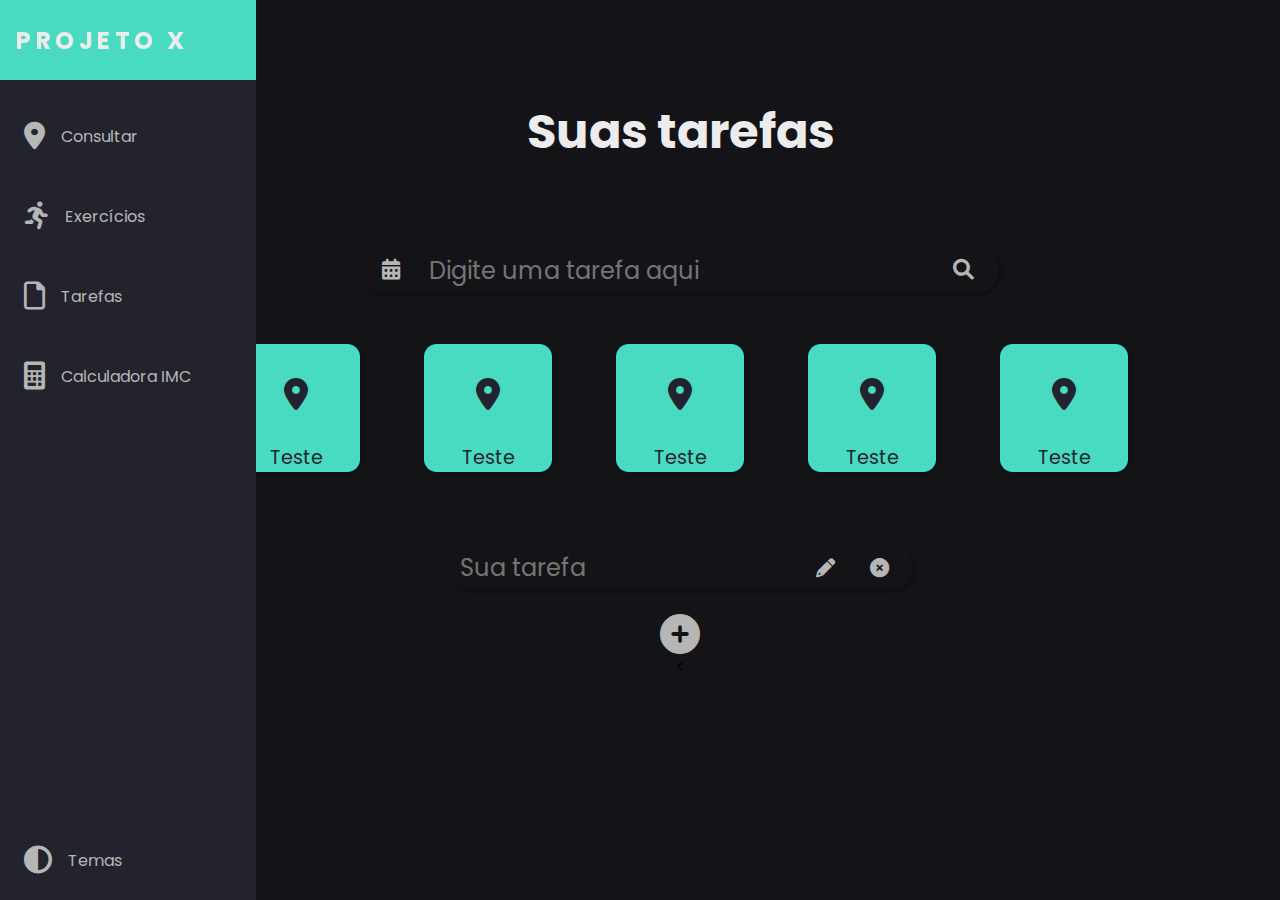
==== index.html @ 0f04f15b "integracao do calendario" ====
<head>
  <meta name="viewport" content="width=device-width, initial-scale=1.0" />
  <title>Tentativa</title>
  <script defer src="js/script.js"></script>
  <link rel="stylesheet" href="css/style.css" />
  <link href="https://fonts.googleapis.com/css?family=Open+Sans:300,400,700&display=swap" rel="stylesheet" />
  <link rel="stylesheet" href="https://cdnjs.cloudflare.com/ajax/libs/font-awesome/6.0.0-beta3/css/all.min.css">
</head>

<body>
  <nav class="navbar">
    <ul class="navbar-nav">
      <li class="logo">
        <a href="#" class="nav-link">
          <span class="link-text logo-text">Projeto X</span>

        </a>
      </li>

      <li class="nav-item">
        <a href="#" class="nav-link">
          <i class="fa-solid fa-location-dot"></i>
          <span class="link-text">Consultar</span>
        </a>
      </li>

      <li class="nav-item">
        <a href="#" class="nav-link">
          <i class="fa-solid fa-person-running"></i>
          <span class="link-text">Exercícios</span>
        </a>
      </li>

      <li class="nav-item">
        <a href="#" class="nav-link">
          <i class="fa-regular fa-file"></i>
          <span class="link-text">Tarefas</span>
        </a>
      </li>

      <li class="nav-item">
        <a href="#" class="nav-link">
          <i class="fa-solid fa-calculator"></i>
          <span class="link-text">Calculadora IMC</span>
        </a>
      </li>

      <li class="nav-item" id="themeButton">
        <a href="#" class="nav-link">
          <i class="fa-solid fa-circle-half-stroke"></i>
          <span class="link-text">Temas</span>
        </a>
      </li>
    </ul>
  </nav>


  <main id="container">
    <h1>Suas tarefas</h1>


    <div id="selection">
      <div class="input-box">
        <div class="input-field">
          <i class="fa-solid fa-calendar-days open-modal-button"></i> <!-- Movido o ícone de calendário aqui -->
          <input type="text" id="search" step="0.01" name="search" autocomplete="off" plarequired
            placeholder="Digite uma tarefa aqui">
          <span></span>
          <i class="fa-solid fa-magnifying-glass"></i>
        </div>

        <div id="fade" class="hide"></div>
        <div id="modal" class="hide">
          <div class="modal-header">
            <h2 style="color: #49DBC1">Calendário</h2>
            <i class="fa-solid fa-circle-xmark"></i>
          </div>
          <div class="modal-body">
            <p>
              Lorem ipsum dolor sit amet consectetur, adipisicing elit. Hic, quam?
              Quas accusantium id cupiditate iste veritatis repudiandae odio dolore
              voluptas. Eum, deserunt quod. Sit similique laudantium assumenda
              repellat vel necessitatibus.
            </p>
            <p>
              Lorem, ipsum dolor sit amet consectetur adipisicing elit. Eius alias
              voluptate doloremque, totam inventore autem quis non error! Earum
              ullam fuga, officiis voluptates pariatur unde et adipisci ducimus non
              obcaecati.
            </p>
          </div>
        </div>
      </div>
    </div>
    
    <div id="buttons">
      <div class="button">
        <i class="fa-solid fa-location-dot"></i>
        <label for="button-label">Teste</label>
      </div>
      <div class="button">
        <i class="fa-solid fa-location-dot"></i>
        <label for="button-label">Teste</label>
      </div>
      <div class="button">
        <i class="fa-solid fa-location-dot"></i>
        <label for="button-label">Teste</label>
      </div>
      <div class="button">
        <i class="fa-solid fa-location-dot"></i>
        <label for="button-label">Teste</label>
      </div>
      <div class="button">
        <i class="fa-solid fa-location-dot"></i>
        <label for="button-label">Teste</label>
      </div>
    </div>



    </div>

    

    <div id="task-space">
      <div class="input-task">
          <input type="text" id="task" step="0.01" name="task" readonly
            placeholder="Sua tarefa">
          <span></span>
          <i class="fa-solid fa-pencil"></i>
          <i class="fa-solid fa-circle-xmark"></i>
      </div>

    
      <i class="fa-solid fa-circle-plus" id="openNewModalButton"></i>
    
      <<div id="new-fade" class="hide"></div>
      <div id="new-modal" class="hide">
        <div class="modal-header">
          <h2 style="color: #49DBC1">Novo Modal</h2>
          <i class="fa-solid fa-circle-xmark"></i>
        </div>
        <div class="modal-body">
          <!-- Conteúdo do novo modal aqui -->
        </div>
      </div>

    </div>

    <div id="task-block">

    </div>
  </main>
  <script src="script/script.js"></script>
</body>
---- css/style.css ----
/* Configurações iniciais */
 @import url('https://fonts.googleapis.com/css2?family=Montserrat:wght@100&family=Poppins:ital,wght@0,100;0,200;0,300;0,400;0,500;0,600;0,700;0,800;1,100;1,200;1,300;1,400;1,500;1,600;1,700;1,800&display=swap');
 :root {
   font-size: 16px;
   --text-primary: #b6b6b6;
   --text-secondary: #ececec;
   --bg-primary: #23232e;
   --bg-secondary: #141418;
   --bg-third: var(#000000);

   --transition-speed: 600ms;
 }

 * {
   font-family: 'Poppins';
   margin: 0;
   padding: 0;
   box-sizing: border-box;

 }

 body {
   color: black;
   background-color: white;
   margin: 0;
   padding: 0;
   display: flex;
   width: 100%;
   height: 100vh;
   background-color: var(--bg-secondary);
 }

 body::-webkit-scrollbar {
   width: 0.25rem;
 }

 body::-webkit-scrollbar-track {
   background: #1e1e24;
 }

 body::-webkit-scrollbar-thumb {
   background: var(--special);
 }

 main {
   margin-left: 5rem;
   padding: 1rem;
   flex-grow: 1;
   display: flex;
   flex-direction: column;
   justify-content: flex-start;
   align-items: center;
 }

/* Código da NavBar */
 .navbar {
   position: fixed;
   background-color: var(--bg-primary);
   transition: width 600ms ease;
   overflow: scroll;


 }

 .navbar-nav {
   list-style: none;
   padding: 0;
   margin: 0;
   display: flex;
   flex-direction: column;
   align-items: center;
   height: 100%;
   
 }

 .nav-item {
   width: 100%;
 }

 .nav-item:last-child {
   margin-top: auto;
 }

 .nav-link {
   display: flex;
   align-items: center;
   height: 5rem;
   color: var(--text-primary);
   text-decoration: none;
   background-color: var(--bg-primary);
   transition: var(--transition-speed);
 }

 .nav-link:hover {
   filter: grayscale(0%);
   background: var(--special);
   color: var(--text-secondary);
 }

 .link-text {
   display: none;
   margin-left: 1rem;
 }

 .navbar::-webkit-scrollbar {
   display: none;
 }

 .nav-link i {
   font-size: 175%;
   margin-left: 1.5rem;
 }



 .fa-primary,
 .fa-secondary {
   transition: var(--transition-speed);
 }

 .logo {
  font-weight: bold;
  text-transform: uppercase;
  margin-bottom: 1rem;
  text-align: center;
  color: var(--text-secondary);
  background: var(--bg-secondary);
  font-size: 1.5rem;
  letter-spacing: 0.3ch;
  width: 100%;
}

.logo-text {
  display: inline;
  position: absolute;
  left: -999px;
  transition: var(--transition-speed);
}

 /* Conteúdo da página */

 #container {
   display: flex;
   flex-direction: column;
   min-height: 100vh;
   /* Alterado para min-height para garantir que a altura da viewport seja coberta */

 }


 #container h1 {
   font-size: 3rem;
   margin-top: 5rem;
   margin-bottom: 5rem;
   vertical-align: super;
   text-align: center;
   justify-content: center;
   color: var(--text-secondary);

 }


 #buttons {
   display: flex;
   justify-content: center;
   /* Horizontally center the buttons */
   align-items: center;
 }

 .button {
   background-color: var(--special);
   width: 8rem;
   height: 8rem;
   margin: 2rem;
   display: flex;
   flex-direction: column;
   justify-content: center;
   align-items: center;
   border-radius: 10%;
   font-size: 2rem;
   border: 2px solid var(--text-tertiary);
   box-shadow: 2px 2px 5px rgba(0, 0, 0, 0.2);

 }

 .button:hover {
   background-color: #3aaa96;
   transition: 0.3s;
 }

 /* Botões de seleção */

 .button i {
   color: var(--bg-primary);
   /* position: fixed; */
   margin: auto;

 }

 .button label {
   color: var(--bg-primary);
   font-size: 1.2rem;
   font-family: 'poppins';
  

 }

 /* Barra de pesquisa */
 #selection {
   display: flex;
   justify-content: center;

 }

 #open-modal {
   background-color: #007bff;
 }


 #fade {
   position: fixed;
   top: 0;
   left: 0;
   width: 100%;
   height: 100%;
   background-color: rgba(0, 0, 0, 0.6);
   z-index: 5;
 }

 #modal {
   position: fixed;
   left: 50%;
   top: 50%;
   transform: translate(-50%, -50%);
   width: 500px;
   max-width: 90%;
   background-color: var(--bg-primary);
   padding: 1.2rem;
   border-radius: 0.5rem;
   z-index: 10;
 }

 #fade,
 #modal {
   transition: 0.5s;
   opacity: 1;
   pointer-events: all;
 }

 .modal-header{
   display: flex;
   justify-content: space-between;
   align-items: center;
   border-bottom: 1px solid var(--text-primary);
   margin-bottom: 1rem;
   padding-bottom: 1rem;
 }

 .modal-header i{
  font-size: 1.5rem;
  color: var(--text-primary);
 }

 .modal-header i:hover{
  color: var(--special);
 }

 .modal-body p {
   margin-bottom: 1rem;
   color: var(--text-primary);
 }

 #modal.hide,
 #fade.hide {
   opacity: 0;
   pointer-events: none;
 }

 #modal.hide {
   top: 0;
 }


 #open-modal {
   background-color: #007bff;
 }


 #fade {
   position: fixed;
   top: 0;
   left: 0;
   width: 100%;
   height: 100%;
   background-color: rgba(0, 0, 0, 0.6);
   z-index: 5;
 }

 #modal {
   position: fixed;
   left: 50%;
   top: 50%;
   transform: translate(-50%, -50%);
   width: 500px;
   max-width: 90%;
   background-color: var(--bg-primary);
   padding: 1.2rem;
   border-radius: 0.5rem;
   z-index: 10;
 }

 #fade,
 #modal {
   transition: 0.5s;
   opacity: 1;
   pointer-events: all;
 }

 .modal-header{
   display: flex;
   justify-content: space-between;
   align-items: center;
   border-bottom: 1px solid var(--text-primary);
   margin-bottom: 1rem;
   padding-bottom: 1rem;
 }

 .modal-header i{
  font-size: 1.5rem;
  color: var(--text-primary);
 }

 .modal-header i:hover{
  color: var(--special);
 }

 .modal-body p {
   margin-bottom: 1rem;
   color: var(--text-primary);
 }

 #modal.hide,
 #fade.hide {
   opacity: 0;
   pointer-events: none;
 }

 #modal.hide {
   top: 0;
 }

 /* Segundo modal */
 #new-modal {
  background-color: #007bff;
}


#new-fade {
  position: fixed;
  top: 0;
  left: 0;
  width: 100%;
  height: 100%;
  background-color: rgba(0, 0, 0, 0.6);
  z-index: 5;
}

#new-modal {
  position: fixed;
  left: 50%;
  top: 50%;
  transform: translate(-50%, -50%);
  width: 500px;
  max-width: 90%;
  background-color: var(--bg-primary);
  padding: 1.2rem;
  border-radius: 0.5rem;
  z-index: 10;
}

#new-fade,
#new-modal {
  transition: 0.5s;
  opacity: 1;
  pointer-events: all;
}

#new-modal .modal-header{
  display: flex;
  justify-content: space-between;
  align-items: center;
  border-bottom: 1px solid var(--text-primary);
  margin-bottom: 1rem;
  padding-bottom: 1rem;
}

#new-modal .modal-header i{
 font-size: 1.5rem;
 color: var(--text-primary);
}

#new-modal .modal-header i:hover{
 color: var(--special);
}

#new-modal .modal-body p {
  margin-bottom: 1rem;
  color: var(--text-primary);
}

#new-modal.hide,
#new-fade.hide {
  opacity: 0;
  pointer-events: none;
}

#new-modal.hide {
  top: 0;
}

 .input-field {
   display: flex;
   align-items: center;
   justify-content: space-between;
   background-color: var(--bg-secondary);
   padding: 0.3rem;
   border-radius: 2rem;
   margin-bottom: 2rem;
   box-shadow: 2px 2px 2px 1px rgba(0, 0, 0, 0.2);

 }


 .input-box {
   max-height: 4rem;
 }

 .input-box label {
   color: var(--text-secondary);
   font-weight: 500;


 }

 .input-field span,
 .input-field i {
   color: var(--text-primary);
   font-size: 1.3rem;
   padding: 0.6 1rem;
   margin-right: 5px;

 }

 .input-field input {
   background-color: var(--bg-secondary);
   border: none;
   width: 100%;
   color: var(--text-primary);
   padding: 0 0.5rem;
   font-size: 1.5rem;
 }

 .input-field input ::placeholder {
   font-size: 0.8rem;
   color: var(--special);

 }

 .input-field i:hover {
   color: var(--special);
   transition: 0.3s;
 }

 .input-field input::-webkit-inner-spin-button,
 .input-field input::-webkit-outer-spin-button {
   appearance: none;

 }

 .input-field input:focus {
   outline: none;

 }


 /* Não se confunda, essas divs aqui em baixo são as tasks já feitas que precisarão ser importadas */

 #task-space{
  margin-top: 2.4rem;
  display: flex;
  flex-direction: column;
  margin-bottom: auto;
  display: flex;
  align-items: center; 
  justify-content: center;
 }
 .input-task{
  display: flex;
   align-items: center;
   justify-content: space-between;
   background-color: var(--bg-secondary);
   padding: 0.3rem;
   border-radius: 2rem;
   margin-top: 3px;
   box-shadow: 2px 2px 2px 1px rgba(0, 0, 0, 0.2);
   width: 466px;

 }

 .input-task span,
 .input-task i {
   color: var(--text-primary);
   font-size: 1.2rem;
   padding: 0.6 1rem;
   margin-right: 3px;

 }

 .input-task input {
  background-color: var(--bg-secondary);
  border: none;
  width: 100%;
  color: var(--text-primary);
  padding: 0 0.5rem;
  font-size: 1.5rem;
}

.input-task input ::placeholder {
  font-size: 0.8rem;
  color: var(--special);

}

.input-task i:hover {
  color: var(--special);
  transition: 0.3s;
}

.input-task input::-webkit-inner-spin-button,
.input-task input::-webkit-outer-spin-button {
  appearance: none;

}

.input-task input:focus {
  outline: none;

}


/* Adicionar novas tasks */
#task-space .fa-circle-plus{
  font-size: 2.5rem;  
  margin-top: 1.5rem;
  align-items: center;
  color: var(--text-primary)
  

}

#task-space .fa-circle-plus:hover{
  color: var(--special);
  transition: 0.5s; 
  

}



 /* Small screens */
 @media screen and (max-width: 500px) {
   #container {
     width: 100%;
     height: 100%;

   }


   .navbar {
     bottom: 0;
     width: 100vw;
     height: 5rem;
   }

   .logo {
     display: none;
   }

   .navbar-nav {
     flex-direction: row;
   }

   .navbar-nav i {
     margin: 0;
   }

   .nav-link {
     justify-content: center;
   }

   main {
     margin: 0;
   }


 }


 /* Cofigurações de tela */
 /* Large screens */



 /* @media only screen and (max-width: 900px){
  .navbar{
    width: 100%;
    margin: auto;
  }

  #container{
    width: 100%;
  } }*/

 
 @media only screen and (min-width: 600px) {
   .navbar {
     top: 0;
     width: 5rem;
     height: 100vh;
   }

   .navbar:hover {
     width: 16rem;
   }

   .navbar:hover .link-text {
     display: inline;
   }

   .navbar:hover .logo svg {
     margin-left: 11rem;
   }

   .navbar:hover .logo-text {
     left: 0px;
   }
 }

 .dark {
   --text-primary: #b6b6b6;
   --text-secondary: #ececec;
   --bg-primary: #23232e;
   --bg-secondary: #141418;
   --bg-third: #23232e;
   --special: #49DBC1;
 }

 .light {
   --text-primary: #1f1f1f;
   --text-secondary: #000000;
   --text-tertiary: #d0cdd3;
   --bg-primary: #ffffff;
   --bg-secondary: #e4e4e4;
   --bg-third: #ffffff;
   --special: #49DBC1;
 }
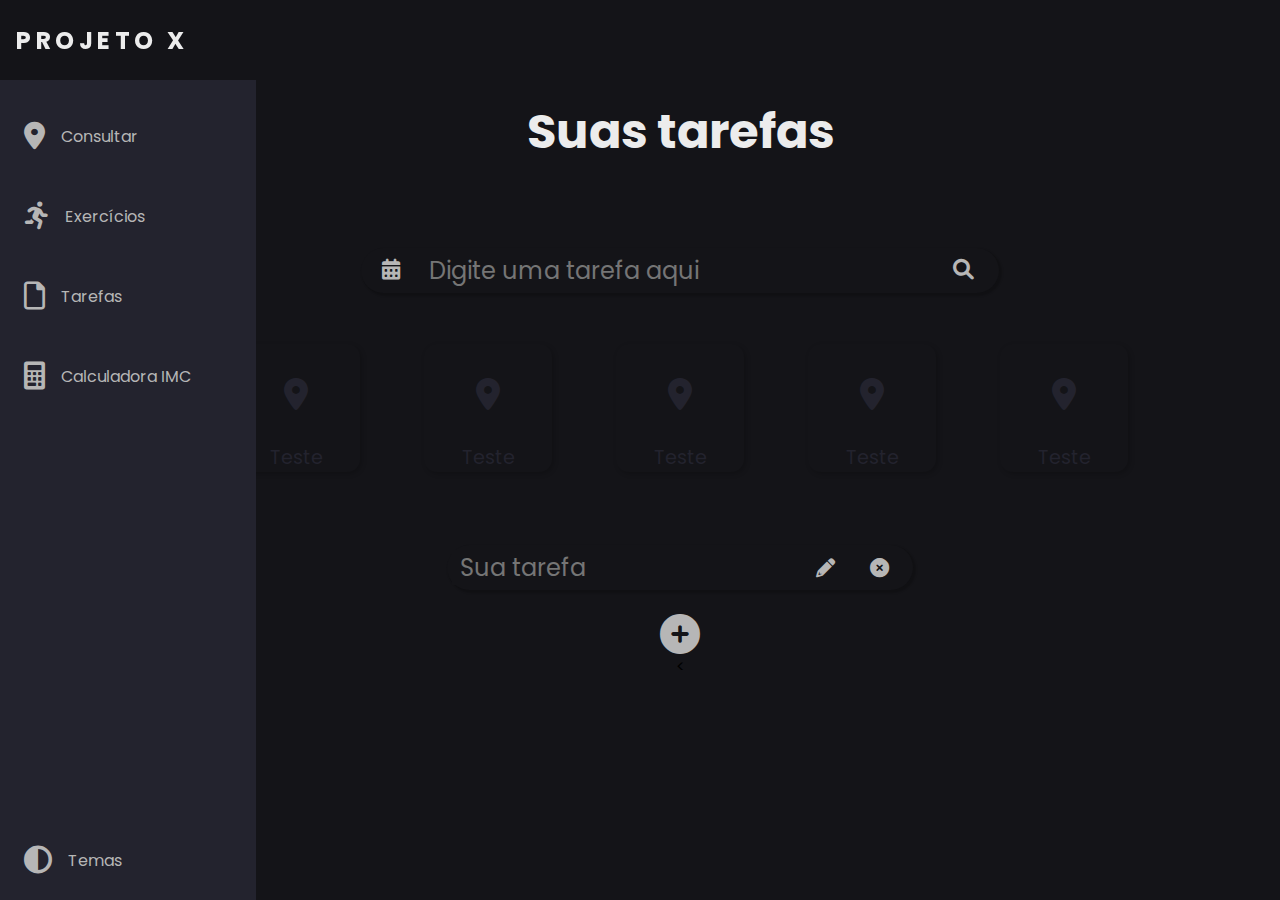
==== commit 1cb46343: "Resolvido conflito de merge" ====
--- a/index.html
+++ b/index.html
@@ -76,6 +76,7 @@
             <i class="fa-solid fa-circle-xmark"></i>
           </div>
           <div class="modal-body">
+<<<<<<< HEAD
             <p>
               Lorem ipsum dolor sit amet consectetur, adipisicing elit. Hic, quam?
               Quas accusantium id cupiditate iste veritatis repudiandae odio dolore
@@ -88,6 +89,34 @@
               ullam fuga, officiis voluptates pariatur unde et adipisci ducimus non
               obcaecati.
             </p>
+=======
+            <div class="calendario">
+              <header>
+               <h3></h3>
+                  <nav>
+                     <button id="anterior"></button>
+                     <button id="proximo"></button>
+                  </nav>
+              </header>
+      
+              <section>
+                  <ul class="dias">
+                      <li>Dom</li>
+                      <li>Seg</li>
+                      <li>Ter</li>
+                      <li>Quar</li>
+                      <li>Quin</li>
+                      <li>Sex</li>
+                      <li>Sab</li>
+                  </ul>
+                  <ul class="datas"></ul>
+              </section>
+          </div>
+      
+          <form id="searchForm" action="/search" method="POST">
+              <button type="submit" id="btn-pesquisar">Pesquisar</button>
+          </form>
+>>>>>>> 2891fa32ddd964ce0152f52c41550d1e8b3028fe
           </div>
         </div>
       </div>
@@ -137,11 +166,26 @@
       <<div id="new-fade" class="hide"></div>
       <div id="new-modal" class="hide">
         <div class="modal-header">
+<<<<<<< HEAD
           <h2 style="color: #49DBC1">Novo Modal</h2>
+=======
+          <h2 style="color: #49DBC1">Adicionar nova tarefa</h2>
+>>>>>>> 2891fa32ddd964ce0152f52c41550d1e8b3028fe
           <i class="fa-solid fa-circle-xmark"></i>
         </div>
         <div class="modal-body">
           <!-- Conteúdo do novo modal aqui -->
+<<<<<<< HEAD
+=======
+          <input type="checkbox" name="categorias" id="categorias">
+          <input type="date" id="selectedDate" name="selectedDate">
+          <input type="time" name="horas" id="horas">
+
+
+
+          
+          
+>>>>>>> 2891fa32ddd964ce0152f52c41550d1e8b3028fe
         </div>
       </div>
 
--- a/css/style.css
+++ b/css/style.css
@@ -253,7 +253,11 @@
    align-items: center;
    border-bottom: 1px solid var(--text-primary);
    margin-bottom: 1rem;
+<<<<<<< HEAD
    padding-bottom: 1rem;
+=======
+   padding-bottom: 1rem;  
+>>>>>>> 2891fa32ddd964ce0152f52c41550d1e8b3028fe
  }
 
  .modal-header i{
@@ -349,6 +353,148 @@
    top: 0;
  }
 
+<<<<<<< HEAD
+=======
+
+ /* Calendário */
+ .calendario{
+  margin: auto;
+  width: 380px;
+  padding: 1rem;
+  background: var(--bg-secondary);
+  border-radius: 13px;
+  box-shadow: 0 0 15px rgba(0, 0, 0, 0.3);
+}
+
+.calendario header{
+  color: var(--text-primary);
+  display: flex;
+  align-items: center;
+  justify-content: space-between;
+  
+}
+
+.calendario ul{
+  list-style: none;
+  display: flex;
+  flex-wrap: wrap;
+  text-align: center;
+  
+}
+
+.calendario ul li{
+  width: calc(100% / 7 );
+  margin-top: 25px;
+  position: relative;
+  z-index: 2;
+}
+
+#anterior, #proximo{
+  width: 20px;
+  height: 20px;
+  position: relative;
+  top: 50%;
+  border: none;
+  background: transparent;
+  cursor: pointer;
+  margin: auto;
+}
+
+#anterior::before, #proximo::before{
+  content: '';
+  width: 50%;
+  height: 50%;
+  position: absolute;
+  top: 50%;
+  left: 50%;
+  border-style: solid;
+  border-width: 0.25em 0.25em 0 0;
+  border-color: var(--text-primary);
+  
+
+}
+
+#anterior::before{
+  transform: translate(-50%, -50%) rotate(-135deg);
+
+}
+
+#proximo::before{
+  transform: translate(-50%, -50%) rotate(45deg);
+
+}
+
+#anterior:hover::before, #proximo:hover::before{
+  border-color: var(--special);
+  transition: 0.3s;
+
+}
+
+.dias{
+  font-weight: 600;
+  color: var(--text-primary);
+
+}
+
+.datas li{
+  color: var(--text-secondary);
+}
+
+
+.datas li.today{
+  color: var(--text-primary);
+
+
+}
+
+.datas li.today::before{
+  content: '';
+  width: 2rem;
+  height: 2rem;
+  position: absolute;
+  top: 50%;
+  left: 50%;
+  transform: translate(-50%, -50%);
+  background: var(--special);
+  border-radius: 50%;
+  z-index: -1;
+
+}
+
+.datas li.inactive{
+  color: var(--text-tertiary);
+  
+}
+  #searchForm{
+    text-align: center;
+  }
+
+  #btn-pesquisar{
+    border-radius: 1rem;
+    margin-top: 2rem;
+    margin-left: auto;
+    margin-right: auto;
+    height: 3rem;
+    width: 9rem;
+    font-family: 'Poppins';
+    background-color: var(--bg-secondary);
+    color: var(--text-secondary);
+    border-color: var(--text-secondary);
+    text-align: center;
+  }
+
+#btn-pesquisar:hover{
+  background-color: var(--special);
+  transition: 0.7s;
+  border-color: var(--special);
+  
+}
+
+
+
+
+
+>>>>>>> 2891fa32ddd964ce0152f52c41550d1e8b3028fe
  /* Segundo modal */
  #new-modal {
   background-color: #007bff;
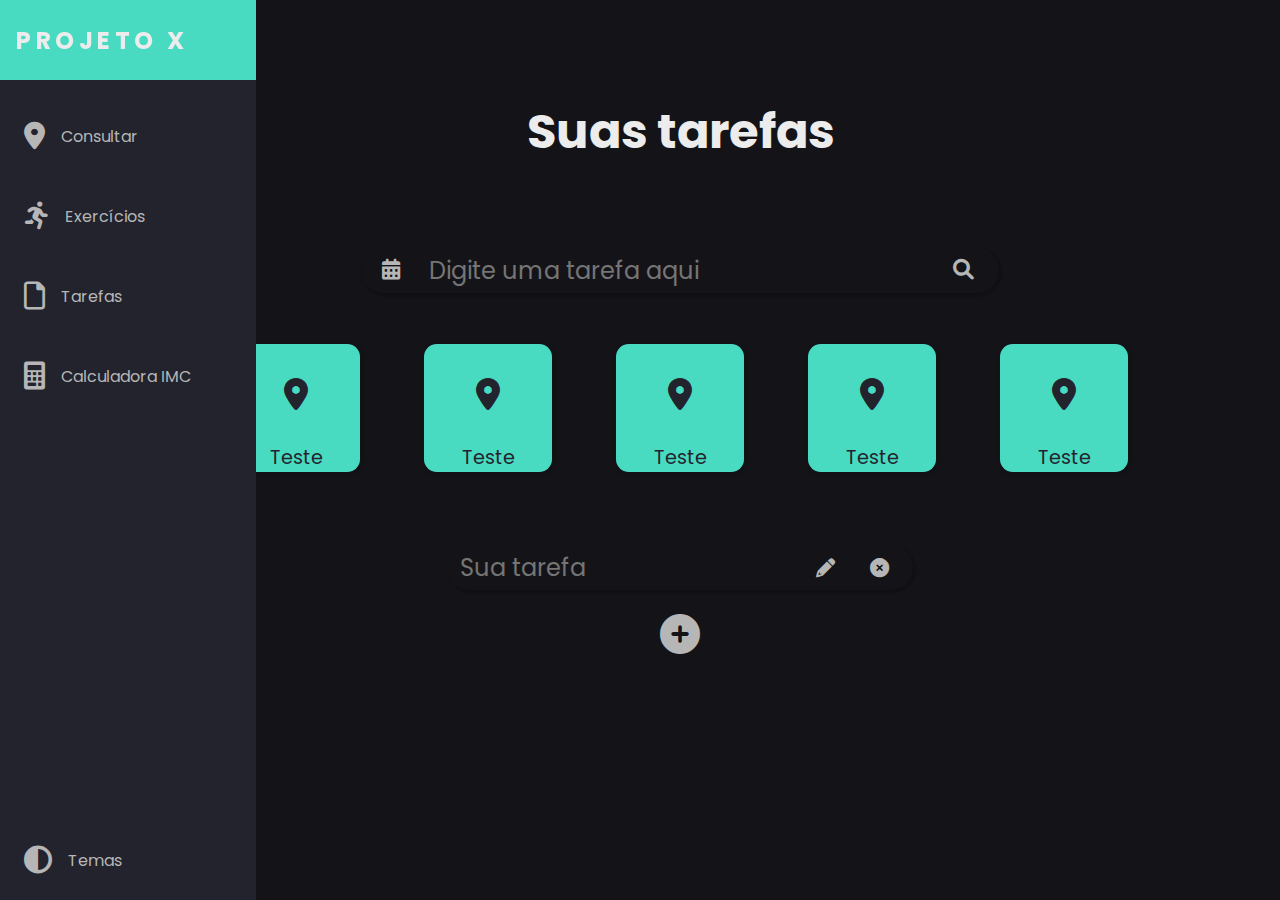
==== commit 7edfd61d: "Terceira commit" ====
--- a/index.html
+++ b/index.html
@@ -76,52 +76,37 @@
             <i class="fa-solid fa-circle-xmark"></i>
           </div>
           <div class="modal-body">
-<<<<<<< HEAD
-            <p>
-              Lorem ipsum dolor sit amet consectetur, adipisicing elit. Hic, quam?
-              Quas accusantium id cupiditate iste veritatis repudiandae odio dolore
-              voluptas. Eum, deserunt quod. Sit similique laudantium assumenda
-              repellat vel necessitatibus.
-            </p>
-            <p>
-              Lorem, ipsum dolor sit amet consectetur adipisicing elit. Eius alias
-              voluptate doloremque, totam inventore autem quis non error! Earum
-              ullam fuga, officiis voluptates pariatur unde et adipisci ducimus non
-              obcaecati.
-            </p>
-=======
             <div class="calendario">
               <header>
-               <h3></h3>
-                  <nav>
-                     <button id="anterior"></button>
-                     <button id="proximo"></button>
-                  </nav>
+                <h3></h3>
+                <nav>
+                  <button id="anterior"></button>
+                  <button id="proximo"></button>
+                </nav>
               </header>
-      
+
               <section>
-                  <ul class="dias">
-                      <li>Dom</li>
-                      <li>Seg</li>
-                      <li>Ter</li>
-                      <li>Quar</li>
-                      <li>Quin</li>
-                      <li>Sex</li>
-                      <li>Sab</li>
-                  </ul>
-                  <ul class="datas"></ul>
+                <ul class="dias">
+                  <li>Dom</li>
+                  <li>Seg</li>
+                  <li>Ter</li>
+                  <li>Quar</li>
+                  <li>Quin</li>
+                  <li>Sex</li>
+                  <li>Sab</li>
+                </ul>
+                <ul class="datas"></ul>
               </section>
+            </div>
+
+            <form id="searchForm" action="/search" method="POST">
+              <button type="submit" id="btn-pesquisar">Pesquisar</button>
+            </form>
           </div>
-      
-          <form id="searchForm" action="/search" method="POST">
-              <button type="submit" id="btn-pesquisar">Pesquisar</button>
-          </form>
->>>>>>> 2891fa32ddd964ce0152f52c41550d1e8b3028fe
-          </div>
-        </div>
-      </div>
-    </div>
-    
+        </div>
+      </div>
+    </div>
+
     <div id="buttons">
       <div class="button">
         <i class="fa-solid fa-location-dot"></i>
@@ -149,45 +134,82 @@
 
     </div>
 
-    
+
 
     <div id="task-space">
       <div class="input-task">
-          <input type="text" id="task" step="0.01" name="task" readonly
-            placeholder="Sua tarefa">
-          <span></span>
-          <i class="fa-solid fa-pencil"></i>
-          <i class="fa-solid fa-circle-xmark"></i>
-      </div>
-
-    
+        <input type="text" id="task" step="0.01" name="task" readonly placeholder="Sua tarefa">
+        <span></span>
+        <i class="fa-solid fa-pencil"></i>
+        <i class="fa-solid fa-circle-xmark"></i>
+      </div>
+
+
       <i class="fa-solid fa-circle-plus" id="openNewModalButton"></i>
-    
-      <<div id="new-fade" class="hide"></div>
-      <div id="new-modal" class="hide">
-        <div class="modal-header">
-<<<<<<< HEAD
-          <h2 style="color: #49DBC1">Novo Modal</h2>
-=======
-          <h2 style="color: #49DBC1">Adicionar nova tarefa</h2>
->>>>>>> 2891fa32ddd964ce0152f52c41550d1e8b3028fe
-          <i class="fa-solid fa-circle-xmark"></i>
-        </div>
-        <div class="modal-body">
-          <!-- Conteúdo do novo modal aqui -->
-<<<<<<< HEAD
-=======
-          <input type="checkbox" name="categorias" id="categorias">
-          <input type="date" id="selectedDate" name="selectedDate">
-          <input type="time" name="horas" id="horas">
-
-
-
-          
-          
->>>>>>> 2891fa32ddd964ce0152f52c41550d1e8b3028fe
-        </div>
-      </div>
+
+      <div id="new-fade" class="hide">
+    </div>
+    <div id="new-modal" class="hide">
+      <div class="modal-header">
+        <h2 style="color: #49DBC1">Adicionar nova tarefa</h2>
+        <i class="fa-solid fa-circle-xmark"></i>
+      </div>
+      <div class="modal-body">
+        <!-- Conteúdo do novo modal aqui -->
+        <div class="new-task">
+          <h3>Adicionar nova tarefa</h3>
+          <input type="text" id="task" step="0.01" name="task" placeholder="Sua tarefa">
+        </div>
+
+
+        <div class="task-category">
+          <h3>Selecione a categoria</h3>
+          <form method="post" action="opcao-de-categorias">
+            <select name="categoria" id="categoria">
+              <option value="selecionar">Selecione uma opção</option>
+              <option value="Trabalho">Trabalho</option>
+              <option value="Lazer">Lazer</option>
+              <option value="Exerciícios">Exercícios</option>
+              <option value="Dieta">Dieta</option>
+              <option value="Estudos">Estudos</option>
+            </select>
+  
+  
+            
+          </form>
+        </div>
+
+        
+       <div class="task-date">
+        <h3>Data da tarefa</h3>
+        <input type="date" id="selectedDate" name="selectedDate">
+        <input type="time" name="horas" id="horas">
+       </div>
+
+       <div class="task-notifications">
+        <h5>Ativar notificações?</h5>
+        <input type="checkbox" id="checkbox">
+        <i class="fa-solid fa-bell"></i>
+       </div>
+
+
+       <div class="task-notes">
+        <h5>Anotaçoes extras</h5>
+        <input type="text" id="notes">
+       </div>
+      
+       <div class="modal-buttons">
+        <input type="submit" value="Enviar"/>
+        <input type="reset" value="Cancelar"/>
+       </div>
+        
+
+
+
+
+
+      </div>
+    </div>
 
     </div>
 
--- a/css/style.css
+++ b/css/style.css
@@ -1,5 +1,6 @@
  /* Configurações iniciais */
  @import url('https://fonts.googleapis.com/css2?family=Montserrat:wght@100&family=Poppins:ital,wght@0,100;0,200;0,300;0,400;0,500;0,600;0,700;0,800;1,100;1,200;1,300;1,400;1,500;1,600;1,700;1,800&display=swap');
+
  :root {
    font-size: 16px;
    --text-primary: #b6b6b6;
@@ -52,7 +53,7 @@
    align-items: center;
  }
 
-/* Código da NavBar */
+ /* Código da NavBar */
  .navbar {
    position: fixed;
    background-color: var(--bg-primary);
@@ -70,7 +71,7 @@
    flex-direction: column;
    align-items: center;
    height: 100%;
-   
+
  }
 
  .nav-item {
@@ -119,23 +120,23 @@
  }
 
  .logo {
-  font-weight: bold;
-  text-transform: uppercase;
-  margin-bottom: 1rem;
-  text-align: center;
-  color: var(--text-secondary);
-  background: var(--bg-secondary);
-  font-size: 1.5rem;
-  letter-spacing: 0.3ch;
-  width: 100%;
-}
-
-.logo-text {
-  display: inline;
-  position: absolute;
-  left: -999px;
-  transition: var(--transition-speed);
-}
+   font-weight: bold;
+   text-transform: uppercase;
+   margin-bottom: 1rem;
+   text-align: center;
+   color: var(--text-secondary);
+   background: var(--bg-secondary);
+   font-size: 1.5rem;
+   letter-spacing: 0.3ch;
+   width: 100%;
+ }
+
+ .logo-text {
+   display: inline;
+   position: absolute;
+   left: -999px;
+   transition: var(--transition-speed);
+ }
 
  /* Conteúdo da página */
 
@@ -201,7 +202,7 @@
    color: var(--bg-primary);
    font-size: 1.2rem;
    font-family: 'poppins';
-  
+
 
  }
 
@@ -247,26 +248,22 @@
    pointer-events: all;
  }
 
- .modal-header{
+ .modal-header {
    display: flex;
    justify-content: space-between;
    align-items: center;
    border-bottom: 1px solid var(--text-primary);
    margin-bottom: 1rem;
-<<<<<<< HEAD
    padding-bottom: 1rem;
-=======
-   padding-bottom: 1rem;  
->>>>>>> 2891fa32ddd964ce0152f52c41550d1e8b3028fe
- }
-
- .modal-header i{
-  font-size: 1.5rem;
-  color: var(--text-primary);
- }
-
- .modal-header i:hover{
-  color: var(--special);
+ }
+
+ .modal-header i {
+   font-size: 1.5rem;
+   color: var(--text-primary);
+ }
+
+ .modal-header i:hover {
+   color: var(--special);
  }
 
  .modal-body p {
@@ -320,7 +317,7 @@
    pointer-events: all;
  }
 
- .modal-header{
+ .modal-header {
    display: flex;
    justify-content: space-between;
    align-items: center;
@@ -329,13 +326,13 @@
    padding-bottom: 1rem;
  }
 
- .modal-header i{
-  font-size: 1.5rem;
-  color: var(--text-primary);
- }
-
- .modal-header i:hover{
-  color: var(--special);
+ .modal-header i {
+   font-size: 1.5rem;
+   color: var(--text-primary);
+ }
+
+ .modal-header i:hover {
+   color: var(--special);
  }
 
  .modal-body p {
@@ -353,217 +350,354 @@
    top: 0;
  }
 
-<<<<<<< HEAD
-=======
 
  /* Calendário */
- .calendario{
-  margin: auto;
-  width: 380px;
-  padding: 1rem;
-  background: var(--bg-secondary);
-  border-radius: 13px;
-  box-shadow: 0 0 15px rgba(0, 0, 0, 0.3);
-}
-
-.calendario header{
+ .calendario {
+   margin: auto;
+   width: 380px;
+   padding: 1rem;
+   background: var(--bg-secondary);
+   border-radius: 13px;
+   box-shadow: 0 0 15px rgba(0, 0, 0, 0.3);
+ }
+
+ .calendario header {
+   color: var(--text-primary);
+   display: flex;
+   align-items: center;
+   justify-content: space-between;
+
+ }
+
+ .calendario ul {
+   list-style: none;
+   display: flex;
+   flex-wrap: wrap;
+   text-align: center;
+
+ }
+
+ .calendario ul li {
+   width: calc(100% / 7);
+   margin-top: 25px;
+   position: relative;
+   z-index: 2;
+ }
+
+ #anterior,
+ #proximo {
+   width: 20px;
+   height: 20px;
+   position: relative;
+   top: 50%;
+   border: none;
+   background: transparent;
+   cursor: pointer;
+   margin: auto;
+ }
+
+ #anterior::before,
+ #proximo::before {
+   content: '';
+   width: 50%;
+   height: 50%;
+   position: absolute;
+   top: 50%;
+   left: 50%;
+   border-style: solid;
+   border-width: 0.25em 0.25em 0 0;
+   border-color: var(--text-primary);
+
+
+ }
+
+ #anterior::before {
+   transform: translate(-50%, -50%) rotate(-135deg);
+
+ }
+
+ #proximo::before {
+   transform: translate(-50%, -50%) rotate(45deg);
+
+ }
+
+ #anterior:hover::before,
+ #proximo:hover::before {
+   border-color: var(--special);
+   transition: 0.3s;
+
+ }
+
+ .dias {
+   font-weight: 600;
+   color: var(--text-primary);
+
+ }
+
+ .datas li {
+   color: var(--text-secondary);
+ }
+
+
+ .datas li.today {
+   color: var(--text-primary);
+
+
+ }
+
+ .datas li.today::before {
+   content: '';
+   width: 2rem;
+   height: 2rem;
+   position: absolute;
+   top: 50%;
+   left: 50%;
+   transform: translate(-50%, -50%);
+   background: var(--special);
+   border-radius: 50%;
+   z-index: -1;
+
+ }
+
+ .datas li.inactive {
+   color: var(--text-tertiary);
+
+ }
+
+ #searchForm {
+   text-align: center;
+ }
+
+ #btn-pesquisar {
+   border-radius: 1rem;
+   margin-top: 2rem;
+   margin-left: auto;
+   margin-right: auto;
+   height: 3rem;
+   width: 9rem;
+   font-family: 'Poppins';
+   background-color: var(--bg-secondary);
+   color: var(--text-secondary);
+   border-color: var(--text-secondary);
+   text-align: center;
+ }
+
+ #btn-pesquisar:hover {
+   background-color: var(--special);
+   transition: 0.7s;
+   border-color: var(--special);
+
+ }
+
+
+
+
+
+ /* Segundo modal */
+ #new-modal {
+   background-color: #007bff;
+ }
+
+
+ #new-fade {
+   position: fixed;
+   top: 0;
+   left: 0;
+   width: 100%;
+   height: 100%;
+   background-color: rgba(0, 0, 0, 0.6);
+   z-index: 5;
+ }
+
+ #new-modal {
+   position: fixed;
+   left: 50%;
+   top: 50%;
+   transform: translate(-50%, -50%);
+   width: 500px;
+   max-width: 90%;
+   background-color: var(--bg-primary);
+   padding: 1.2rem;
+   border-radius: 0.5rem;
+   z-index: 10;
+ }
+
+ #new-fade,
+ #new-modal {
+   transition: 0.5s;
+   opacity: 1;
+   pointer-events: all;
+ }
+
+ #new-modal .modal-header {
+   display: flex;
+   justify-content: space-between;
+   align-items: center;
+   border-bottom: 1px solid var(--text-primary);
+   margin-bottom: 1rem;
+   padding-bottom: 1rem;
+ }
+
+ #new-modal .modal-header i {
+   font-size: 1.5rem;
+   color: var(--text-primary);
+ }
+
+ #new-modal .modal-header i:hover {
+   color: var(--special);
+ }
+
+ #new-modal .modal-body p {
+   margin-bottom: 1rem;
+   color: var(--text-primary);
+ }
+
+ #new-modal.hide,
+ #new-fade.hide {
+   opacity: 0;
+   pointer-events: none;
+ }
+
+ #new-modal.hide {
+   top: 0;
+ }
+
+
+ /* Inputs do segundo modal */
+
+ #new-modal h2, h3, h4, h5{
   color: var(--text-primary);
+ }
+ #new-modal #task {
   display: flex;
   align-items: center;
   justify-content: space-between;
-  
-}
-
-.calendario ul{
-  list-style: none;
+  background-color: var(--bg-secondary);
+  padding: 0.3rem;
+  border-radius: 2rem;
+  margin-bottom: 2rem;
+  border: none;
+}
+
+#new-modal #task input {
+  background-color: var(--bg-secondary);
+  border: none;
+  width: 100%;
+  color: var(--text-primary);
+  padding: 0 0.5rem;
+  font-size: 1.5rem;
+}
+
+#new-modal #task::placeholder {
+  font-size: 1rem;
+  color: var(--special);
+}
+
+#new-modal #task input::-webkit-inner-spin-button,
+#new-modal #task input::-webkit-outer-spin-button {
+  appearance: none;
+}
+
+#new-modal #task input:focus {
+  outline: none;
+}
+
+
+
+#categoria{
   display: flex;
-  flex-wrap: wrap;
-  text-align: center;
-  
-}
-
-.calendario ul li{
-  width: calc(100% / 7 );
-  margin-top: 25px;
-  position: relative;
-  z-index: 2;
-}
-
-#anterior, #proximo{
-  width: 20px;
-  height: 20px;
-  position: relative;
-  top: 50%;
+  align-items: center;
+  justify-content: space-between;
+  background-color: var(--bg-secondary);
+  color: var(--text-primary);
+  padding: 0.3rem;
+  border-radius: 2rem;
+  margin-bottom: 2rem;
   border: none;
-  background: transparent;
-  cursor: pointer;
-  margin: auto;
-}
-
-#anterior::before, #proximo::before{
-  content: '';
-  width: 50%;
-  height: 50%;
-  position: absolute;
-  top: 50%;
-  left: 50%;
-  border-style: solid;
-  border-width: 0.25em 0.25em 0 0;
-  border-color: var(--text-primary);
-  
-
-}
-
-#anterior::before{
-  transform: translate(-50%, -50%) rotate(-135deg);
-
-}
-
-#proximo::before{
-  transform: translate(-50%, -50%) rotate(45deg);
-
-}
-
-#anterior:hover::before, #proximo:hover::before{
-  border-color: var(--special);
-  transition: 0.3s;
-
-}
-
-.dias{
-  font-weight: 600;
+  font-size: 1rem;
+  outline: none;
+}
+
+#selectedDate{
+  display: flex;
+  align-items: center;
+  justify-content: space-between;
+  background-color: var(--bg-secondary);
   color: var(--text-primary);
-
-}
-
-.datas li{
-  color: var(--text-secondary);
-}
-
-
-.datas li.today{
+  padding: 0.3rem;
+  border-radius: 2rem;
+  margin-bottom: 2rem;
+  border: none;
+  font-size: 1rem;
+  outline: none;
+
+}
+
+
+#selectedDate selectedDate{
+  background-color: var(--bg-primary);
   color: var(--text-primary);
-
-
-}
-
-.datas li.today::before{
-  content: '';
-  width: 2rem;
+}
+#Horas{
+  display: flex;
+  align-items: center;
+  justify-content: space-between;
+  background-color: var(--bg-secondary);
+  color: var(--text-primary);
+  padding: 0.3rem;
+  border-radius: 2rem;
+  margin-bottom: 2rem;
+  border: none;
+  font-size: 1rem;
+  outline: none;
+}
+
+
+#notes {
+  height: 8rem;
+  width: 14rem;
+  background-color: var(--bg-secondary);
+  color: var(--text-primary);
+  padding: 0.3rem;
+  border-radius: 0.4rem;
+  margin-bottom: 2rem;
+  border: none;
+  font-size: 1rem;
+  outline: none;
+  overflow-wrap: break-word; /* Quebra as palavras quando necessário */
+  text-align: left; /* Alinha o texto no canto superior esquerdo */
+  display: inline-block; /* Para garantir que a altura e largura funcionem corretamente */
+  vertical-align: top; /* Alinha a div ao topo */
+  white-space: pre-wrap; /* Para quebrar as linhas conforme necessário */
+  overflow-wrap: break-word; /* Para quebrar as palavras quando necessário */
+  text-align: left; /* Alinha o texto no canto superior esquerdo */
+}
+
+
+.modal-buttons input{
+  width: 6rem;
   height: 2rem;
-  position: absolute;
-  top: 50%;
-  left: 50%;
-  transform: translate(-50%, -50%);
-  background: var(--special);
-  border-radius: 50%;
-  z-index: -1;
-
-}
-
-.datas li.inactive{
-  color: var(--text-tertiary);
-  
-}
-  #searchForm{
-    text-align: center;
-  }
-
-  #btn-pesquisar{
-    border-radius: 1rem;
-    margin-top: 2rem;
-    margin-left: auto;
-    margin-right: auto;
-    height: 3rem;
-    width: 9rem;
-    font-family: 'Poppins';
-    background-color: var(--bg-secondary);
-    color: var(--text-secondary);
-    border-color: var(--text-secondary);
-    text-align: center;
-  }
-
-#btn-pesquisar:hover{
+  background-color: var(--bg-secondary);
+  color: var(--text-primary);
+  border: none;
+  border-radius: 1rem;
+  box-shadow:  2px 2px 2px 1px rgba(0, 0, 0, 0.2);
+
+}
+
+.modal-buttons input:hover{
   background-color: var(--special);
+  color: white;
   transition: 0.7s;
-  border-color: var(--special);
-  
-}
-
-
-
-
-
->>>>>>> 2891fa32ddd964ce0152f52c41550d1e8b3028fe
- /* Segundo modal */
- #new-modal {
-  background-color: #007bff;
-}
-
-
-#new-fade {
-  position: fixed;
-  top: 0;
-  left: 0;
-  width: 100%;
-  height: 100%;
-  background-color: rgba(0, 0, 0, 0.6);
-  z-index: 5;
-}
-
-#new-modal {
-  position: fixed;
-  left: 50%;
-  top: 50%;
-  transform: translate(-50%, -50%);
-  width: 500px;
-  max-width: 90%;
-  background-color: var(--bg-primary);
-  padding: 1.2rem;
-  border-radius: 0.5rem;
-  z-index: 10;
-}
-
-#new-fade,
-#new-modal {
-  transition: 0.5s;
-  opacity: 1;
-  pointer-events: all;
-}
-
-#new-modal .modal-header{
-  display: flex;
-  justify-content: space-between;
-  align-items: center;
-  border-bottom: 1px solid var(--text-primary);
-  margin-bottom: 1rem;
-  padding-bottom: 1rem;
-}
-
-#new-modal .modal-header i{
- font-size: 1.5rem;
- color: var(--text-primary);
-}
-
-#new-modal .modal-header i:hover{
- color: var(--special);
-}
-
-#new-modal .modal-body p {
-  margin-bottom: 1rem;
-  color: var(--text-primary);
-}
-
-#new-modal.hide,
-#new-fade.hide {
-  opacity: 0;
-  pointer-events: none;
-}
-
-#new-modal.hide {
-  top: 0;
-}
-
+}
+
+
+
+
+
+
+
+ /* Inputs fora do segundo modal */
  .input-field {
    display: flex;
    align-items: center;
@@ -577,6 +711,9 @@
  }
 
 
+
+
+
  .input-box {
    max-height: 4rem;
  }
@@ -631,17 +768,18 @@
 
  /* Não se confunda, essas divs aqui em baixo são as tasks já feitas que precisarão ser importadas */
 
- #task-space{
-  margin-top: 2.4rem;
-  display: flex;
-  flex-direction: column;
-  margin-bottom: auto;
-  display: flex;
-  align-items: center; 
-  justify-content: center;
- }
- .input-task{
-  display: flex;
+ #task-space {
+   margin-top: 2.4rem;
+   display: flex;
+   flex-direction: column;
+   margin-bottom: auto;
+   display: flex;
+   align-items: center;
+   justify-content: center;
+ }
+
+ .input-task {
+   display: flex;
    align-items: center;
    justify-content: space-between;
    background-color: var(--bg-secondary);
@@ -663,53 +801,51 @@
  }
 
  .input-task input {
-  background-color: var(--bg-secondary);
-  border: none;
-  width: 100%;
-  color: var(--text-primary);
-  padding: 0 0.5rem;
-  font-size: 1.5rem;
-}
-
-.input-task input ::placeholder {
-  font-size: 0.8rem;
-  color: var(--special);
-
-}
-
-.input-task i:hover {
-  color: var(--special);
-  transition: 0.3s;
-}
-
-.input-task input::-webkit-inner-spin-button,
-.input-task input::-webkit-outer-spin-button {
-  appearance: none;
-
-}
-
-.input-task input:focus {
-  outline: none;
-
-}
-
-
-/* Adicionar novas tasks */
-#task-space .fa-circle-plus{
-  font-size: 2.5rem;  
-  margin-top: 1.5rem;
-  align-items: center;
-  color: var(--text-primary)
-  
-
-}
-
-#task-space .fa-circle-plus:hover{
-  color: var(--special);
-  transition: 0.5s; 
-  
-
-}
+   background-color: var(--bg-secondary);
+   border: none;
+   width: 100%;
+   color: var(--text-primary);
+   padding: 0 0.5rem;
+   font-size: 1.5rem;
+ }
+
+ .input-task input ::placeholder {
+   font-size: 0.8rem;
+   color: var(--special);
+
+ }
+
+ .input-task i:hover {
+   color: var(--special);
+   transition: 0.3s;
+ }
+
+ .input-task input::-webkit-inner-spin-button,
+ .input-task input::-webkit-outer-spin-button {
+   appearance: none;
+
+ }
+
+ .input-task input:focus {
+   outline: none;
+
+ }
+
+
+ /* Adicionar novas tasks */
+ #task-space .fa-circle-plus {
+   font-size: 2.5rem;
+   margin-top: 1.5rem;
+   align-items: center;
+   color: var(--text-primary)
+ }
+
+ #task-space .fa-circle-plus:hover {
+   color: var(--special);
+   transition: 0.5s;
+
+
+ }
 
 
 
@@ -767,7 +903,7 @@
     width: 100%;
   } }*/
 
- 
+
  @media only screen and (min-width: 600px) {
    .navbar {
      top: 0;
